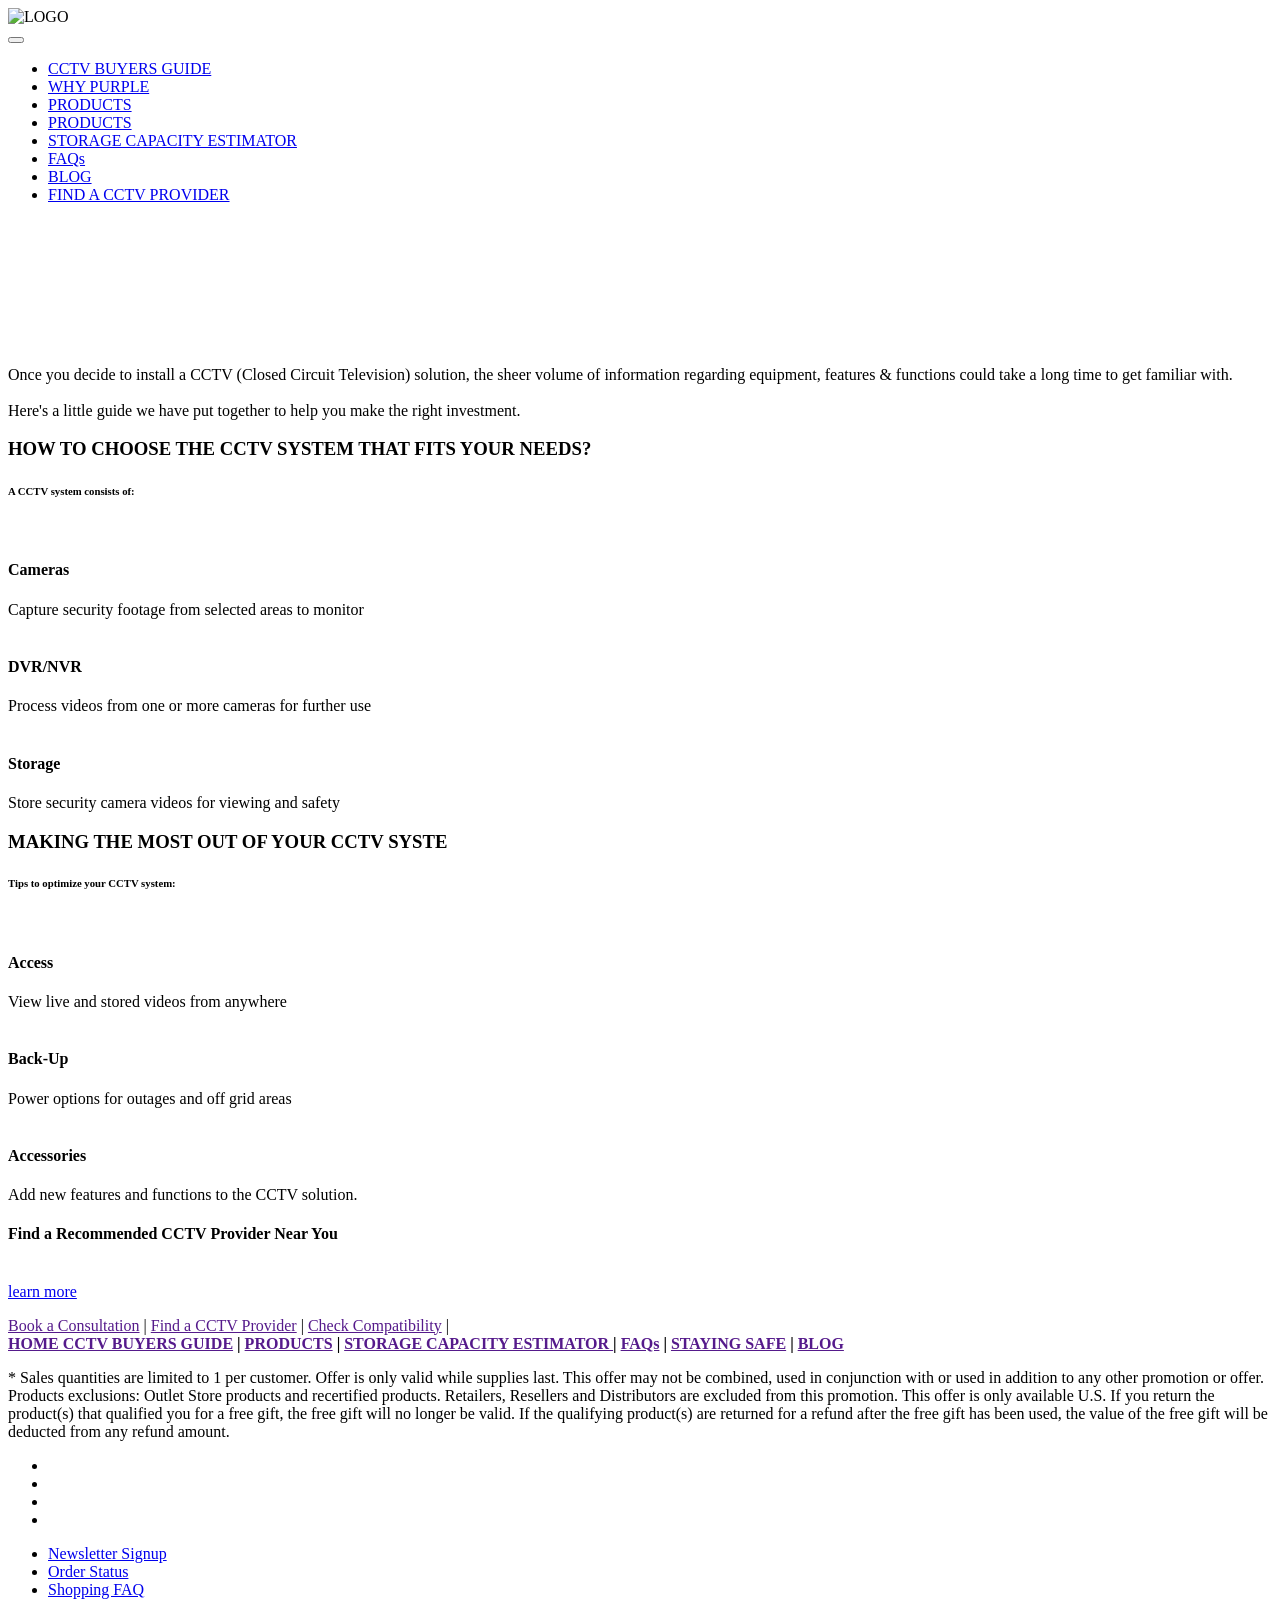
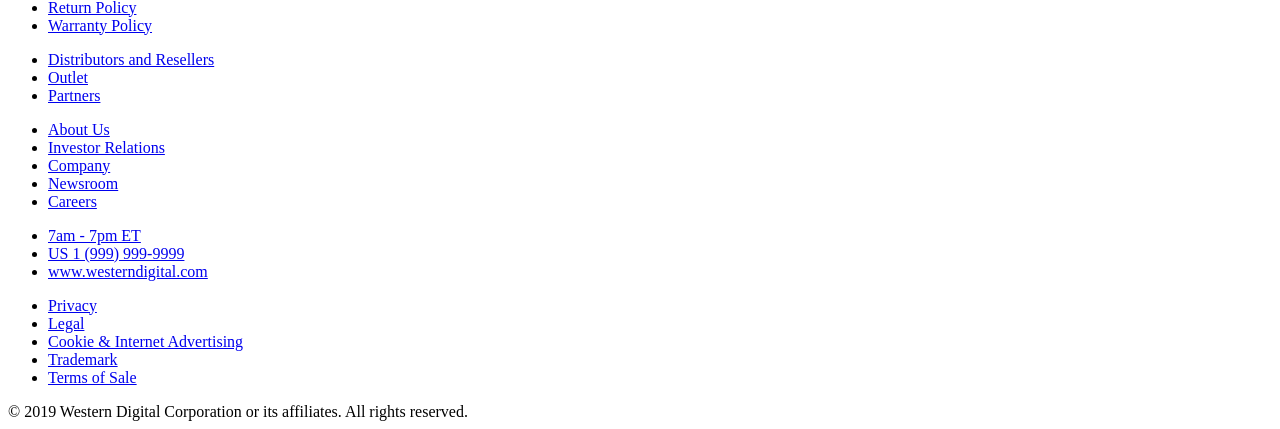
==== 2 CCTV Surveillance buyer's guide.html @ f0a06f54 "html added" ====
<!DOCTYPE html>
<html lang="en">
<head>
    <meta charset="UTF-8">
    <meta name="viewport" content="width=device-width, initial-scale=1.0">
    <title>WD - Home</title>
    <link rel="stylesheet" href="./assets/css/index.css">
    <link rel="stylesheet" href="./assets/vendors/bootstrap/css/bootstrap.min.css">
    <!-- css files -->
</head>
<body>
    <!-- navbar -->
    <nav class="navbar">
        <div class="logo"><img src="./assets/images/logo/logo.png" alt="LOGO"></div>
        <div class="push-left">
          <button id="menu-toggler" data-class="menu-active" class="hamburger">
            <span class="hamburger-line hamburger-line-top"></span>
            <span class="hamburger-line hamburger-line-middle"></span>
            <span class="hamburger-line hamburger-line-bottom"></span>
          </button>
          <!--  Menu compatible with wp_nav_menu  -->
          <ul id="primary-menu" class="menu nav-menu">
            <li class="menu-item current-menu-item"><a class="nav__link"  href="#">CCTV BUYERS GUIDE</a></li>
            <li class="menu-item current-menu-item"><a class="nav__link"  href="#">WHY PURPLE</a></li>
            <li class="menu-item current-menu-item"><a class="nav__link"  href="#">PRODUCTS</a></li>
            <li class="menu-item current-menu-item"><a class="nav__link"  href="#">PRODUCTS</a></li>
            <li class="menu-item "><a class="nav__link"  href="#">STORAGE CAPACITY ESTIMATOR</a> </li>
            <li class="menu-item "><a class="nav__link"  href="#">FAQs</a> </li>
            <li class="menu-item "><a class="nav__link"  href="#">BLOG</a> </li>
            <li class="menu-item purple-button"><a class="nav__link"  href="#">FIND A CCTV PROVIDER</a> </li>
            <!-- <li class="menu-item dropdown"><a class="nav__link"  href="#">About</a>
               <ul class="sub-nav" >
                <li><a class="sub-nav__link" href="#">link 1</a></li>
                <li><a class="sub-nav__link" href="#">link 2</a></li>
                <li><a class="sub-nav__link" href="#">link 3 - long link - long link - long link</a></li>
              </ul>
      
            </li> -->
          </ul>
        </div>
    </nav>


    <!-- banner image -->
    <section>
        <div class="banner-image" style="background-image: url(./assets/images/banner/banner2x.jpg);">
            <div class="container ">
                <div class="padding-44"></div>
                <div class="col-lg-6">
                    <h1  style="color: white;">CCTV Surveillance<br>Systems:<br>Buyers Guide</h1>
                    <h3 style="color: white;">Powered by WD PurpleTM
                    </h3>
                </div>
            </div>
        </div>
    </section>


    <!-- short content section -->
    <section>
        <div class="short-div padding-44">
            <div class="container">
                <div class="d-flex justify-content-center">
                <div class="col-lg-9 col-12">
                    <p class="text-center">
                        Once you decide to install a CCTV (Closed Circuit Television) solution, the sheer volume of information regarding equipment, 
                        features & functions could take a long time to get familiar with.<br><br>
                        Here's a little guide we have put together to help you make the right investment. 
                    </p>
                </div>
                </div>
            </div>
        </div>
    </section>

    <!-- section 3 -->
    <section class="padding-44">
        <div class="container ">
            <h3 class="text-center">HOW TO CHOOSE THE CCTV SYSTEM THAT FITS YOUR NEEDS? </h3>
            <h6 class="text-center">A CCTV system consists of: </h6>
            <div class="d-flex justify-content-center">
                <div class="col-lg-9">
                    <div class="row padding-15">
                        <div class="col-lg-4 col-12 padding-0">
                            <div class="grid">
                                <img src="./assets/images/icons/icon.png" alt="" srcset="">
                              <h4>Cameras</h4>
                              Capture security footage from selected  areas to monitor      
                            </div>
                          </div>

                          <div class="col-lg-4 col-12 padding-0">
                            <div class="grid">
                                <img src="./assets/images/icons/icon2.png" alt="" srcset="">
                              <h4>DVR/NVR </h4>
                              Process videos from one or more cameras for further use      
                            </div>
                          </div>

                          <div class="col-lg-4 col-12 padding-0">
                            <div class="grid">
                                <img src="./assets/images/icons/icon3.png" alt="" srcset="">
                              <h4>Storage</h4>
                              Store security camera videos for viewing and safety 
                            </div>
                          </div>
                    </div>
                </div>
            </div>
        </div>

        <div class="container padding-15">
            <h3 class="text-center">MAKING THE MOST OUT OF YOUR CCTV SYSTE</h3>
            <h6 class="text-center">Tips to optimize your CCTV system: </h6>
            <div class="d-flex justify-content-center">
                <div class="col-lg-9">
                    <div class="row padding-15">
                        <div class="col-lg-4 col-12 padding-0">
                            <div class="grid">
                                <img src="./assets/images/icons/icon4.png" alt="" srcset="">
                              <h4>Access</h4>
                              View live and stored videos from anywhere                                    
                            </div>
                          </div>

                          <div class="col-lg-4 col-12 padding-0">
                            <div class="grid">
                                <img src="./assets/images/icons/icon5.png" alt="" srcset="">
                              <h4>Back-Up</h4>
                              Power options for outages and 
                              off grid areas
                            </div>
                          </div>

                          <div class="col-lg-4 col-12 padding-0">
                            <div class="grid">
                                <img src="./assets/images/icons/icon6.png" alt="" srcset="">
                              <h4>Accessories</h4>
                              Add new features and functions to the 
                              CCTV solution.                              
                            </div>
                          </div>
                    </div>
                </div>
            </div>
        </div>
    </section>


    <!-- find a recommended cctv provider near you -->
    <section class="recomended_provider">
        <div class="container">
            <div class="d-flex justify-content-center">
                <h4>Find a Recommended CCTV Provider Near You</h4>
            </div>
            <br>
            <div class="d-flex justify-content-center">
                <a href="#" class="white-button">learn more</a>
            </div>
        </div>
    </section>

    <section class="padding-15">
        <div class="d-flex justify-content-center">
            <div class="container links">
                <p class="text-center"><a href="">Book a Consultation</a> | <a href="">Find a CCTV Provider</a> | <a href="">Check Compatibility</a> | <a href="Contact Us"></a>
                    <br> <b><a href="">HOME CCTV BUYERS GUIDE</a> | <a href="">PRODUCTS</a> | <a href="">STORAGE CAPACITY ESTIMATOR </a>| <a href="">FAQs</a> | <a href="">STAYING SAFE</a> | <a href="">BLOG</a></b></p>
            </div>   
        </div>
    </section>

    <section class="tm-c">
         <div class=" padding-44">
            <div class="d-flex justify-content-center">
                <div class="col-lg-9">
                    * Sales quantities are limited to 1 per customer. Offer is only valid while supplies last. This offer may not be combined, used in conjunction with or used in addition to any other promotion or offer. Products exclusions: Outlet Store products and recertified products. Retailers, Resellers and Distributors are excluded from this promotion. This offer is only available U.S. If you return the product(s) that qualified you for a free gift, the free gift will no longer be valid. If the qualifying product(s) are returned for a refund after the free gift has been used, the value of the free gift 
                    will be deducted from any refund amount.  
                </div>   
            </div>           
         </div>
    </section>

    <!-- footer -->
    <footer>
        <div class="footer">
        <div class="container">
            <div class="row padding-44">
                <div class="col-lg-12">
                    <ul class="logos">
                        <li>
                            <img src="./assets/images/logo/logo-black.png" alt="">
                        </li>
                        <li>
                            <img src="./assets/images/logo/g.png" alt="">
                        </li>
                        <li>
                            <img src="./assets/images/logo/sandisk.png" alt="">
                        </li>
                        <li>
                            <img src="./assets/images/logo/wd.png" alt="">
                        </li>
                    </ul>
                    <div class="padding-15"></div>
                   
                </div>
                <div class="col-lg-2 col-12">
                    <ul class="footer-links">
                        <li> <a href="#"> Newsletter Signup</a></li>
                        <li><a href="#">Order Status</a> </li>
                        <li><a href="#">Shopping FAQ</a></li>
                        <li><a href="#">Return Policy</a></li>
                        <li><a href="#">Warranty Policy</a></li>
                    </ul>
                </div>
                <div class="col-lg-2 col-12">
                    <ul class="footer-links">
                        <li><a href="#">Distributors and Resellers</a></li>
                        <li><a href="#">Outlet</a></li>
                        <li><a href="#">Partners</a></li>
                    </ul>
                </div>
                <div class="col-lg-2 col-12">
                    <ul class="footer-links">
                        <li><a href="#">About Us</a></li>
                        <li><a href="#">Investor Relations</a></li>
                        <li><a href="#">Company</a></li>
                        <li><a href="#">Newsroom</a></li>
                        <li><a href="#">Careers</a></li>
                    </ul>
                </div>

                <div class="col-lg-2 col-12">
                    <ul class="footer-links">
                        <li><a href="#">7am - 7pm ET</a></li>
                        <li><a href="#">US 1 (999) 999-9999</a></li>
                        <li><a href="#">www.westerndigital.com </a></li>
                    </ul>
                </div>
  
            </div>
        </div>
    </div>
        <div class="sub-footer">
        <div class="container">
            <ul>
                <li><a href="#">Privacy</a></li>
                <li><a href="#">Legal</a></li>
                <li><a href="#">Cookie & Internet Advertising</a></li>
                <li><a href="#">Trademark</a></li>
                <li><a href="#">Terms of Sale</a></li>
            </ul>
            <span class="copyright">
                © 2019 Western Digital Corporation or its affiliates. All rights reserved.
            </span>
        </div>
    </div>
    </footer>
    
</body>

<!-- js files -->
<script src="./assets/vendors/jquery/jquery.min.js"></script>
<script src="./assets/vendors/bootstrap/js/bootstrap.min.js"></script>
<script src="./assets/js/script-wd.js"></script>
</html>
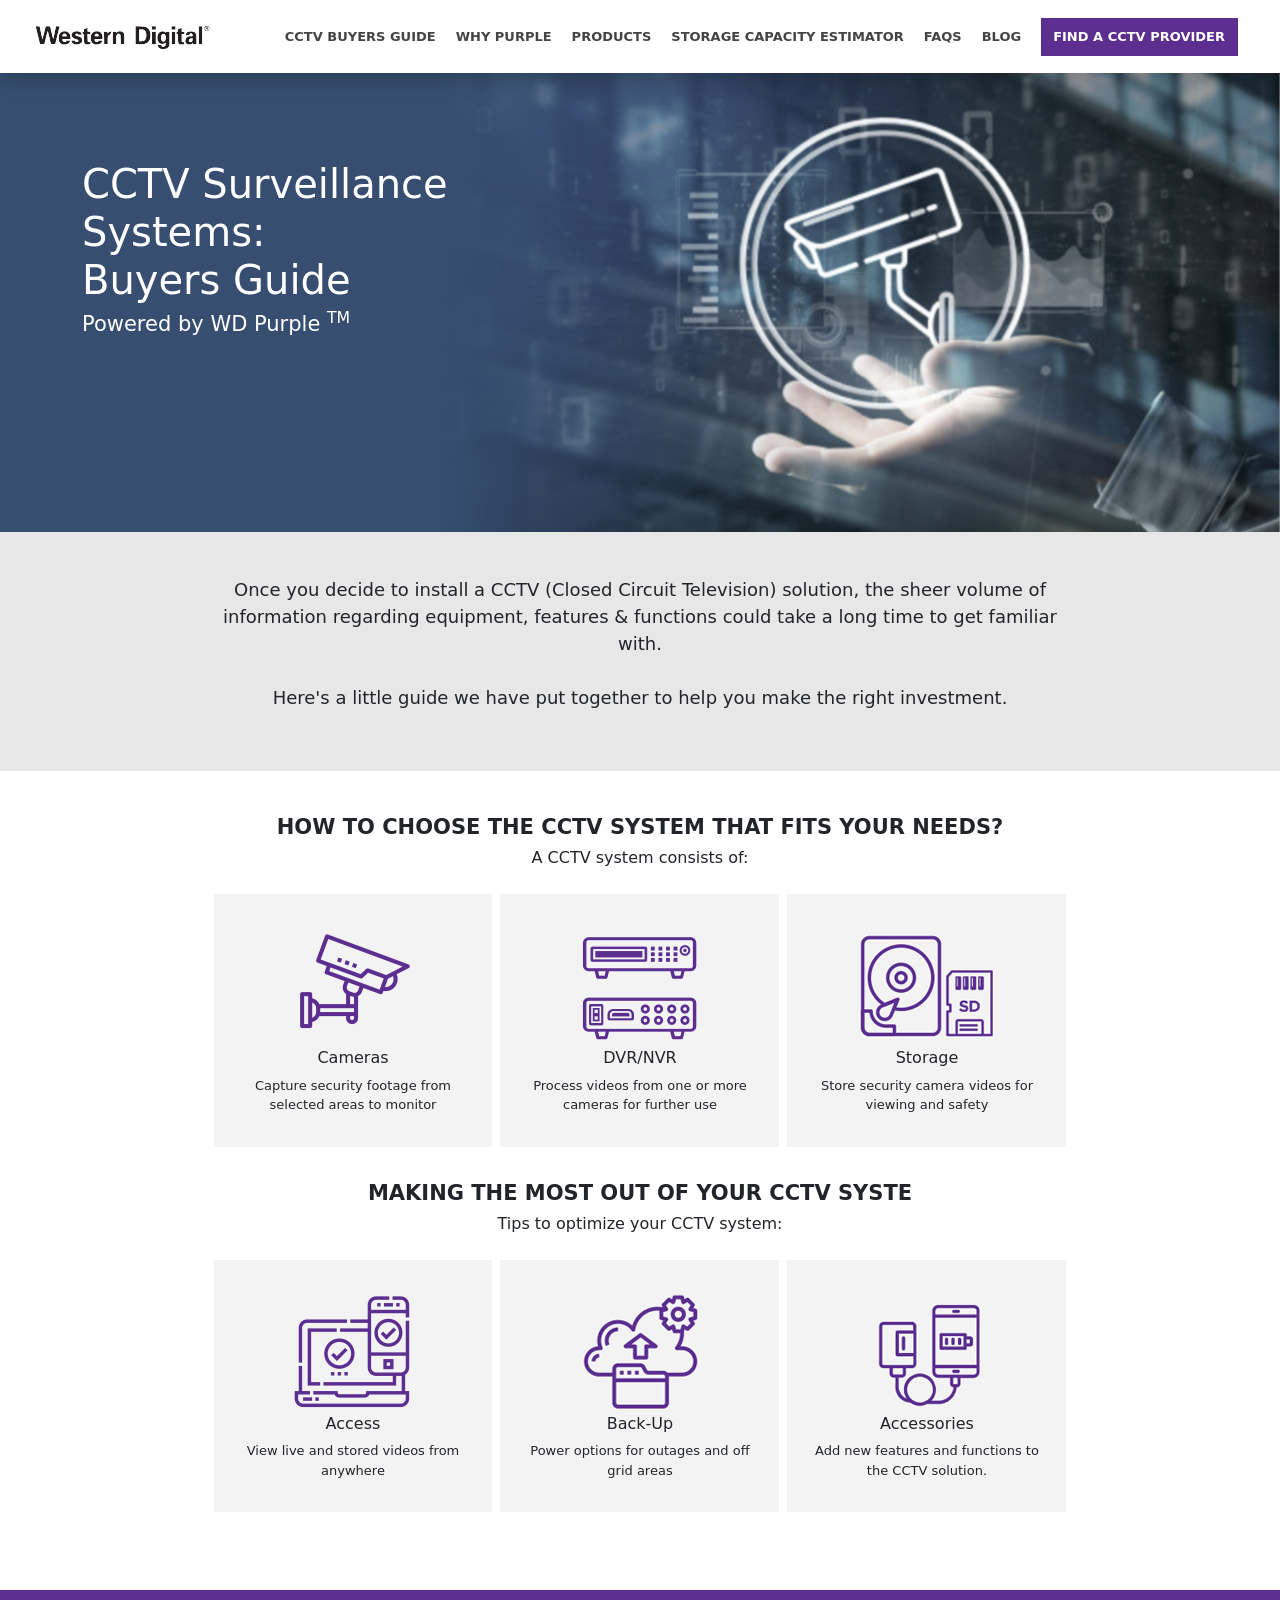
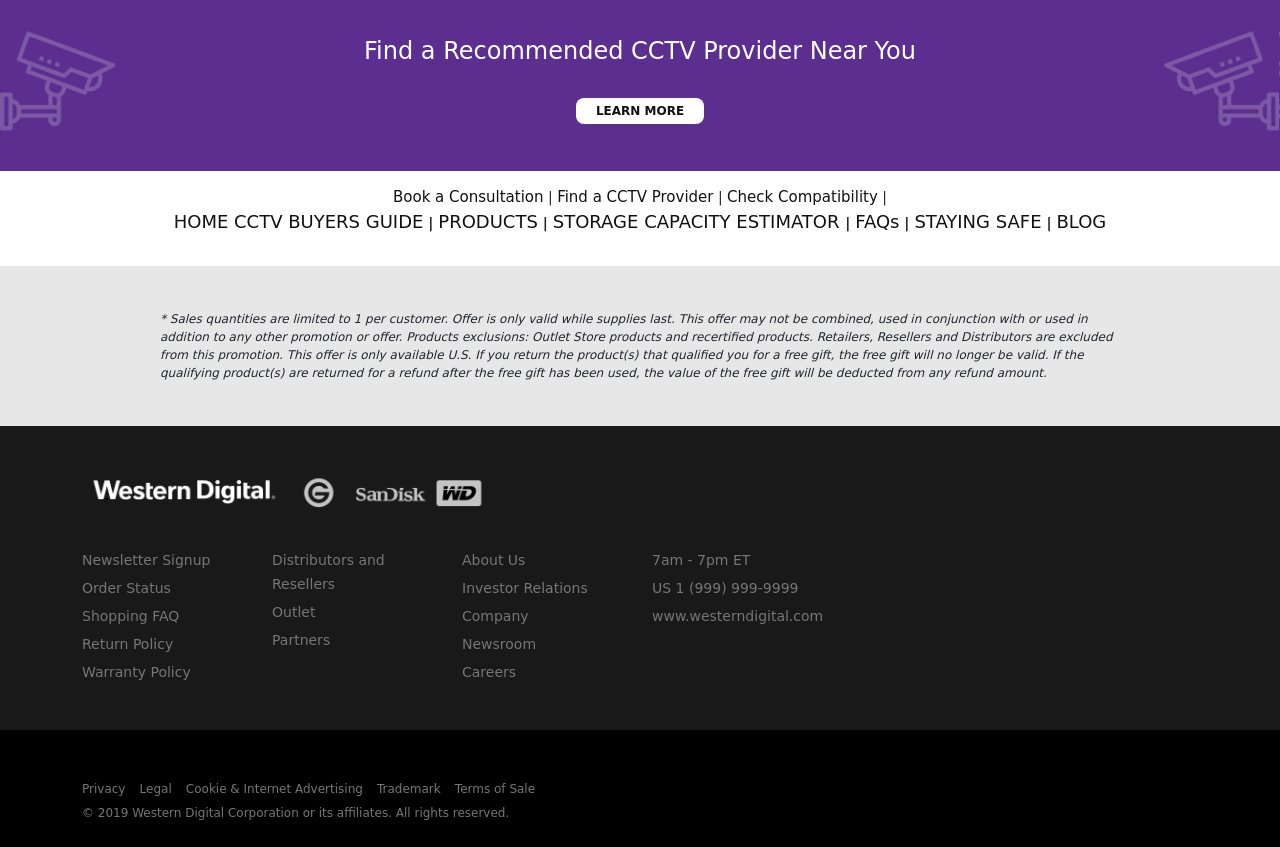
==== commit 6e4a451c: "product link romived and superscript added" ====
--- a/2 CCTV Surveillance buyer's guide.html
+++ b/2 CCTV Surveillance buyer's guide.html
@@ -23,7 +23,6 @@
             <li class="menu-item current-menu-item"><a class="nav__link"  href="#">CCTV BUYERS GUIDE</a></li>
             <li class="menu-item current-menu-item"><a class="nav__link"  href="#">WHY PURPLE</a></li>
             <li class="menu-item current-menu-item"><a class="nav__link"  href="#">PRODUCTS</a></li>
-            <li class="menu-item current-menu-item"><a class="nav__link"  href="#">PRODUCTS</a></li>
             <li class="menu-item "><a class="nav__link"  href="#">STORAGE CAPACITY ESTIMATOR</a> </li>
             <li class="menu-item "><a class="nav__link"  href="#">FAQs</a> </li>
             <li class="menu-item "><a class="nav__link"  href="#">BLOG</a> </li>
@@ -48,7 +47,7 @@
                 <div class="padding-44"></div>
                 <div class="col-lg-6">
                     <h1  style="color: white;">CCTV Surveillance<br>Systems:<br>Buyers Guide</h1>
-                    <h3 style="color: white;">Powered by WD PurpleTM
+                    <h3 style="color: white;">Powered by WD Purple <sup>TM</sup>
                     </h3>
                 </div>
             </div>
--- a/assets/css/index.css
+++ b/assets/css/index.css
@@ -0,0 +1,4 @@
+
+@import "../css/variable.css";
+@import "../css/style.css";
+@import "../css/responsive.css";
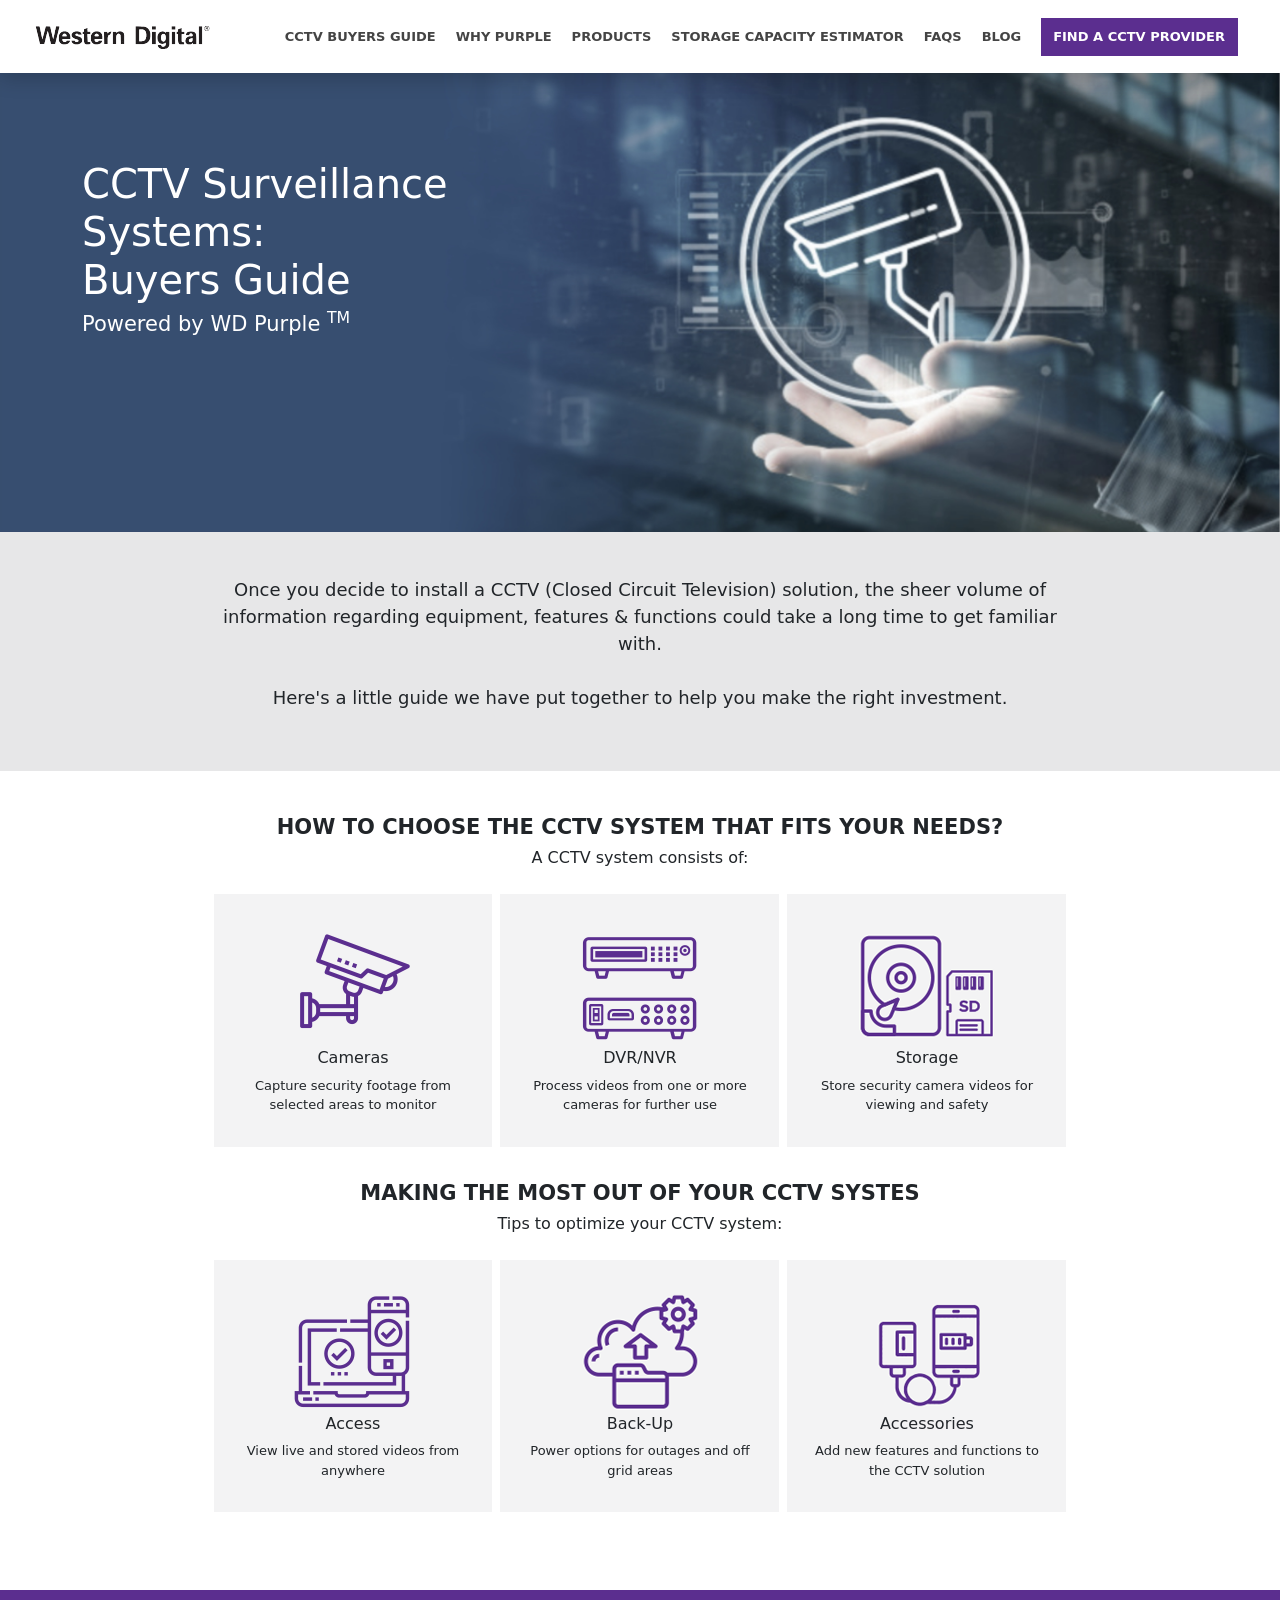
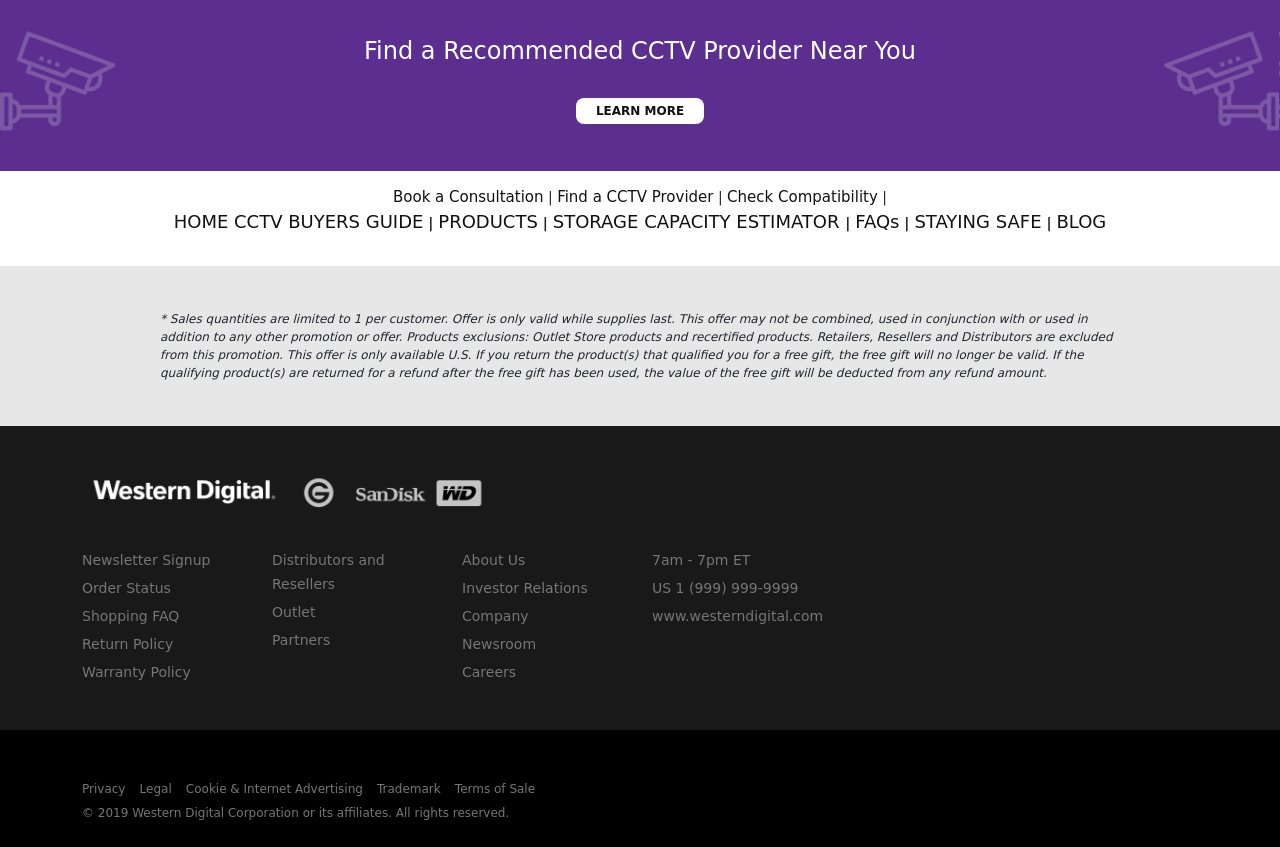
==== commit 9995fc6f: "spelling updated" ====
--- a/2 CCTV Surveillance buyer's guide.html
+++ b/2 CCTV Surveillance buyer's guide.html
@@ -23,10 +23,10 @@
             <li class="menu-item current-menu-item"><a class="nav__link"  href="#">CCTV BUYERS GUIDE</a></li>
             <li class="menu-item current-menu-item"><a class="nav__link"  href="#">WHY PURPLE</a></li>
             <li class="menu-item current-menu-item"><a class="nav__link"  href="#">PRODUCTS</a></li>
-            <li class="menu-item "><a class="nav__link"  href="#">STORAGE CAPACITY ESTIMATOR</a> </li>
-            <li class="menu-item "><a class="nav__link"  href="#">FAQs</a> </li>
-            <li class="menu-item "><a class="nav__link"  href="#">BLOG</a> </li>
-            <li class="menu-item purple-button"><a class="nav__link"  href="#">FIND A CCTV PROVIDER</a> </li>
+            <li class="menu-item "><a class="nav__link"  href="storage-capacity-estimator.html">STORAGE CAPACITY ESTIMATOR</a> </li>
+            <li class="menu-item "><a class="nav__link"  href="faqs.html">FAQs</a> </li>
+            <li class="menu-item "><a class="nav__link"  href="blog.html">BLOG</a> </li>
+            <li class="menu-item purple-button"><a class="nav__link"  href="find-cctv-provider.html">FIND A CCTV PROVIDER</a> </li>
             <!-- <li class="menu-item dropdown"><a class="nav__link"  href="#">About</a>
                <ul class="sub-nav" >
                 <li><a class="sub-nav__link" href="#">link 1</a></li>
@@ -109,7 +109,7 @@
         </div>
 
         <div class="container padding-15">
-            <h3 class="text-center">MAKING THE MOST OUT OF YOUR CCTV SYSTE</h3>
+            <h3 class="text-center">MAKING THE MOST OUT OF YOUR CCTV SYSTES</h3>
             <h6 class="text-center">Tips to optimize your CCTV system: </h6>
             <div class="d-flex justify-content-center">
                 <div class="col-lg-9">
@@ -136,7 +136,7 @@
                                 <img src="./assets/images/icons/icon6.png" alt="" srcset="">
                               <h4>Accessories</h4>
                               Add new features and functions to the 
-                              CCTV solution.                              
+                              CCTV solution                              
                             </div>
                           </div>
                     </div>
@@ -154,7 +154,7 @@
             </div>
             <br>
             <div class="d-flex justify-content-center">
-                <a href="#" class="white-button">learn more</a>
+                <a href="find-cctv-provider.html" class="white-button">learn more</a>
             </div>
         </div>
     </section>
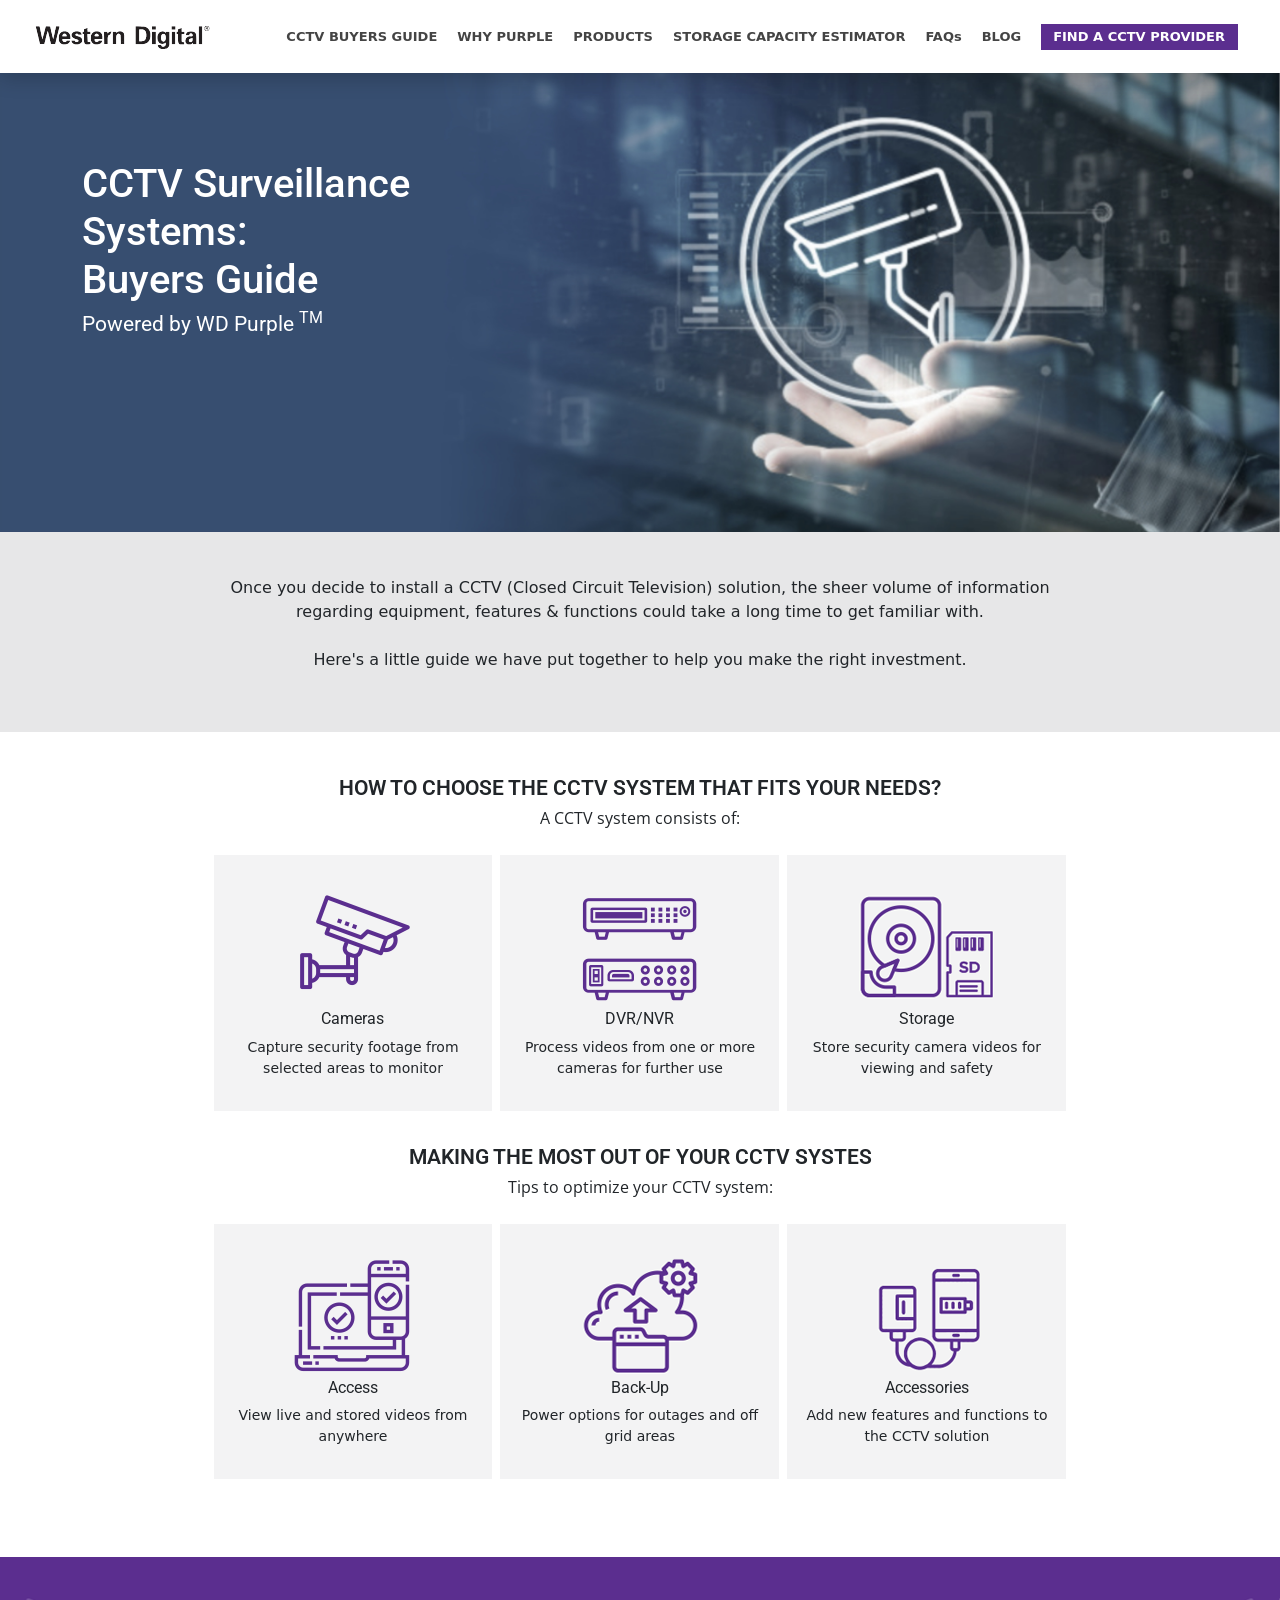
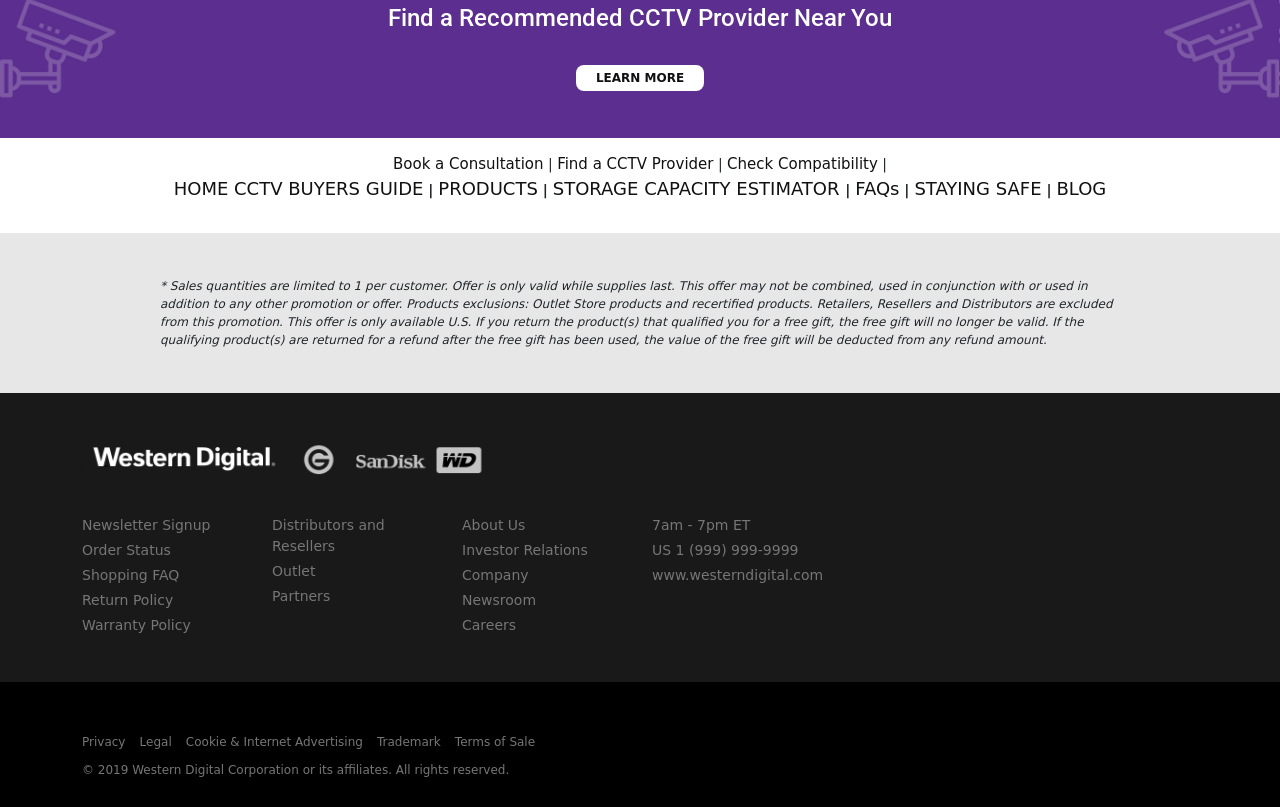
==== commit eb20c9dd: "favicon" ====
--- a/2 CCTV Surveillance buyer's guide.html
+++ b/2 CCTV Surveillance buyer's guide.html
@@ -6,6 +6,7 @@
     <title>WD - Home</title>
     <link rel="stylesheet" href="./assets/css/index.css">
     <link rel="stylesheet" href="./assets/vendors/bootstrap/css/bootstrap.min.css">
+    <link rel="shortcut icon" type="image/jpeg" href="assets/images/fc.jpeg">
     <!-- css files -->
 </head>
 <body>
